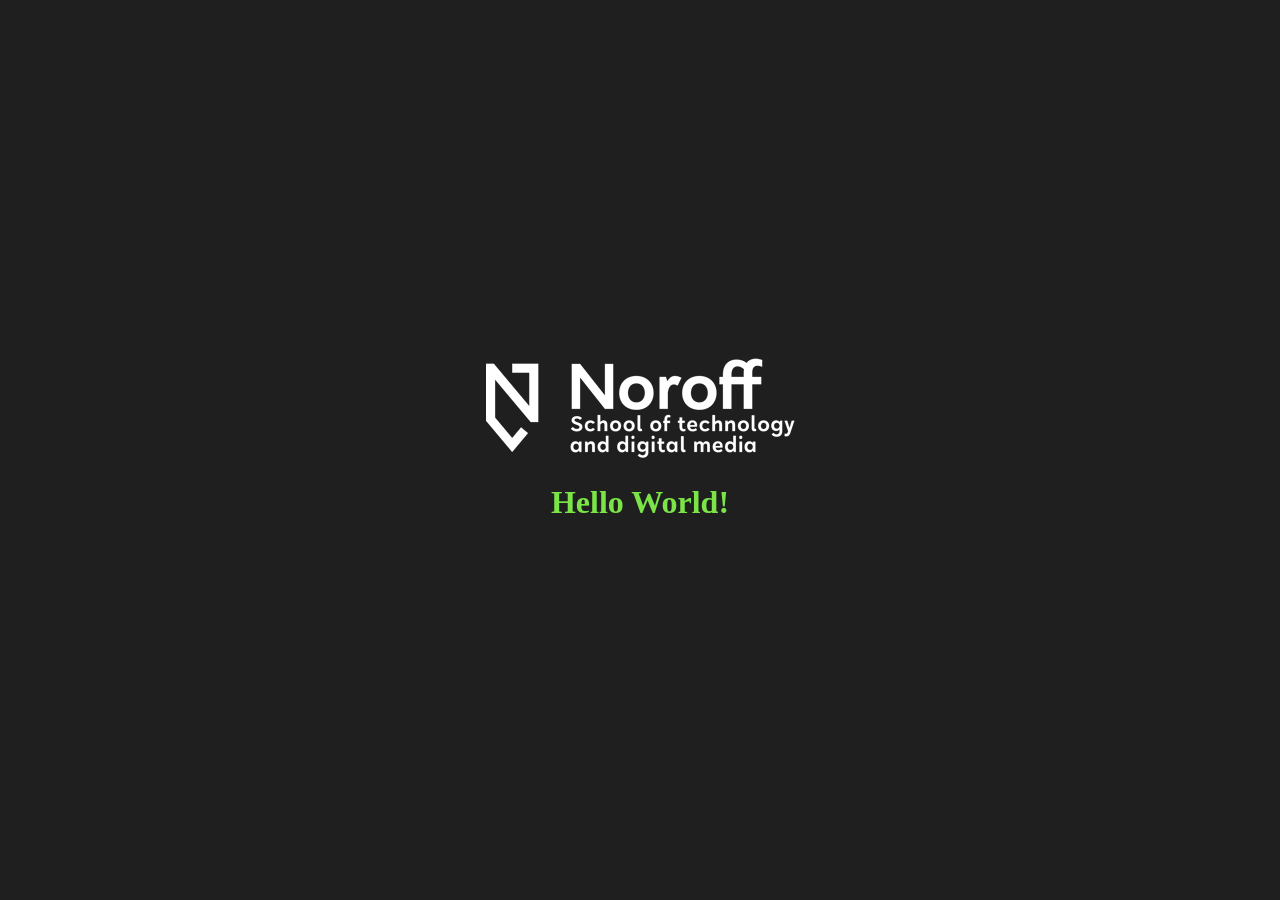
==== index.html @ 8bb773fe "Initial commit" ====
<!DOCTYPE html>
<html lang="en">
<head>
  <meta charset="UTF-8">
  <meta name="viewport" content="width=device-width, initial-scale=1.0">
  <title>Example Title, replace me!</title>
  <link rel="stylesheet" href="src/css/styles.css">
</head>
<body class="centered">
  <div>
    <img src="/assets/images/noroff-logo.png" alt="Noroff Logo">
    <h1>Hello World!</h1>
  </div>
</body>
</html>
---- src/css/styles.css ----
/* Use import to split up your CSS into manageable chunks */
@import url("./reset.css");
/* Files that are only needed to be imported are called partials */
/* These are marked with an underscore: */
@import url("./variables.css");
/* Feel free to add as many of these imports as you need */

body {
  color: var(--color-primary);
  background-color: var(--color-secondary);
}

.centered {
  display: flex;
  justify-content: center;
  align-items: center;
  justify-content: center;
  text-align: center;
}
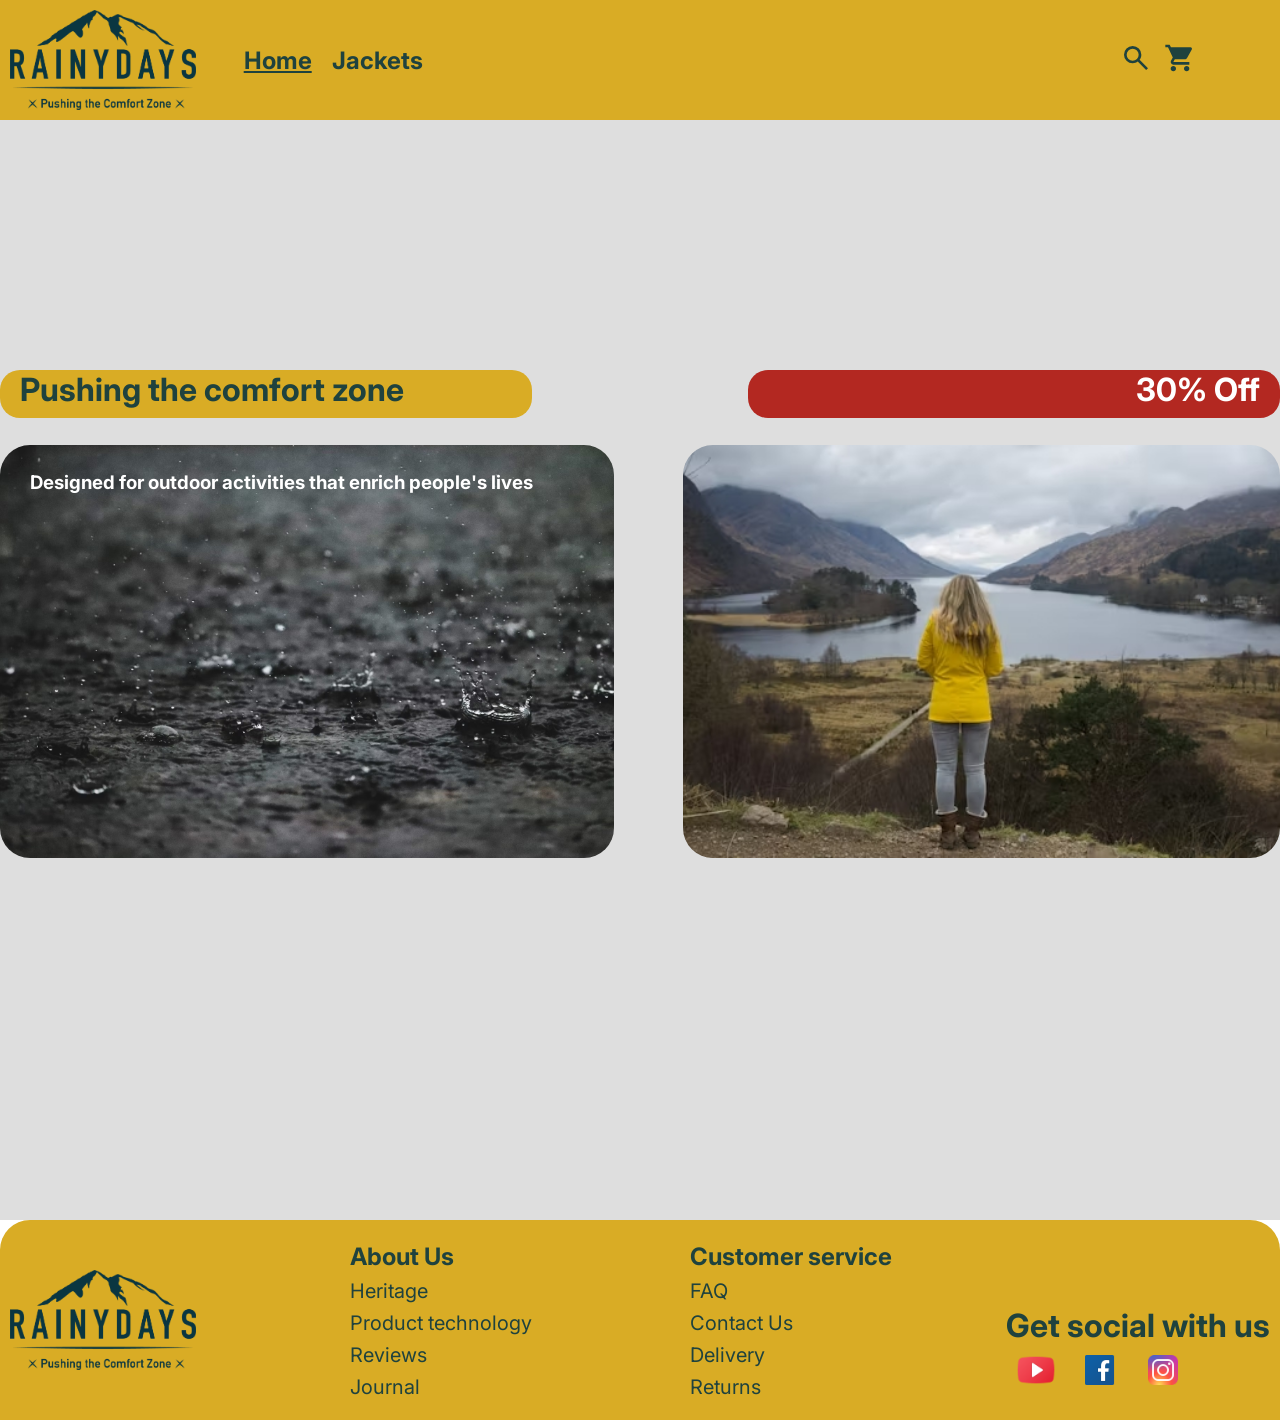
==== commit 88c686b5: "css file path update" ====
--- a/index.html
+++ b/index.html
@@ -1,15 +1,117 @@
 <!DOCTYPE html>
 <html lang="en">
-<head>
-  <meta charset="UTF-8">
-  <meta name="viewport" content="width=device-width, initial-scale=1.0">
-  <title>Example Title, replace me!</title>
-  <link rel="stylesheet" href="src/css/styles.css">
-</head>
-<body class="centered">
-  <div>
-    <img src="/assets/images/noroff-logo.png" alt="Noroff Logo">
-    <h1>Hello World!</h1>
-  </div>
-</body>
-</html>+  <head>
+    <meta charset="UTF-8" />
+    <meta name="viewport" content="width=device-width, initial-scale=1.0" />
+    <title>Rainy Days Homepage</title>
+    <meta
+      name="description"
+      content="The home page to Rainy Days jackets. Mid range prices for durable rain jackets."
+    />
+    <link href="css/styles.css" rel="stylesheet" />
+    <link rel="preconnect" href="https://fonts.googleapis.com" />
+    <link rel="preconnect" href="https://fonts.gstatic.com" crossorigin />
+    <link
+      href="https://fonts.googleapis.com/css2?family=Inter:wght@100..900&display=swap"
+      rel="stylesheet"
+    />
+  </head>
+  <body>
+    <header>
+      <img class="logo" src="images/RainyDays_Logo.png" alt="Rainy Days Logo" />
+      <nav>
+        <ul>
+          <li class="active-nav"><a href="index.html">Home</a></li>
+          <li class="hover-nav"><a href="shop.html">Jackets</a></li>
+        </ul>
+      </nav>
+      <div class="icons">
+        <svg
+          class="header-icon"
+          xmlns="http://www.w3.org/2000/svg"
+          width="1em"
+          height="1em"
+          viewBox="0 0 24 24"
+        >
+          <path
+            fill="currentColor"
+            d="m19.6 21l-6.3-6.3q-.75.6-1.725.95T9.5 16q-2.725 0-4.612-1.888T3 9.5q0-2.725 1.888-4.612T9.5 3q2.725 0 4.613 1.888T16 9.5q0 1.1-.35 2.075T14.7 13.3l6.3 6.3zM9.5 14q1.875 0 3.188-1.312T14 9.5q0-1.875-1.312-3.187T9.5 5Q7.625 5 6.313 6.313T5 9.5q0 1.875 1.313 3.188T9.5 14"
+          />
+        </svg>
+        <a href="checkout.html"
+          ><svg
+            class="header-icon"
+            xmlns="http://www.w3.org/2000/svg"
+            width="1em"
+            height="1em"
+            viewBox="0 0 24 24"
+          >
+            <path
+              fill="currentColor"
+              d="M7 22q-.825 0-1.412-.587T5 20q0-.825.588-1.412T7 18q.825 0 1.413.588T9 20q0 .825-.587 1.413T7 22m10 0q-.825 0-1.412-.587T15 20q0-.825.588-1.412T17 18q.825 0 1.413.588T19 20q0 .825-.587 1.413T17 22M5.2 4h14.75q.575 0 .875.513t.025 1.037l-3.55 6.4q-.275.5-.737.775T15.55 13H8.1L7 15h12v2H7q-1.125 0-1.7-.987t-.05-1.963L6.6 11.6L3 4H1V2h3.25z"
+            /></svg
+        ></a>
+      </div>
+    </header>
+    <main class="main-index-flex">
+      <section class="slogan">
+        <h1 class="h1-index">Pushing the comfort zone</h1>
+        <h2 class="h2-index">30% Off</h2>
+      </section>
+      <section class="homepage-images">
+        <div class="banner-index">
+          <img
+            src="images/Raindrops.jpg"
+            class="banner-image"
+            alt="Black and white picture of raindrops falling into a puddle"
+          />
+          <div class="banner-content">
+            <h3>Designed for outdoor activities that enrich people's lives</h3>
+          </div>
+        </div>
+        <img
+          src="images/RainWoman.jpg"
+          class="index-image"
+          alt="Woman standing on a hill looking over a lake surrounded by mountains"
+        />
+      </section>
+    </main>
+    <footer>
+      <img class="logo" src="images/RainyDays_Logo.png" alt="Rainy Days Logo" />
+      <ul>
+        <li class="footer-li hover-nav"><a href="about.html">About Us</a></li>
+        <li class="hover-nav">Heritage</li>
+        <li class="hover-nav">Product technology</li>
+        <li class="hover-nav">Reviews</li>
+        <li class="hover-nav">Journal</li>
+      </ul>
+      <ul>
+        <li class="footer-li hover-nav">Customer service</li>
+        <li class="hover-nav">FAQ</li>
+        <li class="hover-nav"><a href="contact.html">Contact Us</a></li>
+        <li class="hover-nav">Delivery</li>
+        <li class="hover-nav">Returns</li>
+      </ul>
+      <div class="social-media">
+        <h3>Get social with us</h3>
+        <div>
+          <img
+            class="social-media-icon"
+            src="images/youtube-icon.png"
+            alt="Youtube icon"
+          />
+          <img
+            class="social-media-icon"
+            src="images/facebook-icon.png"
+            alt="Facebook icon"
+          />
+          <img
+            class="social-media-icon"
+            src="images/instagram-icon.png"
+            alt="Instagram icon"
+          />
+        </div>
+      </div>
+    </footer>
+  </body>
+</html>
--- a/css/styles.css
+++ b/css/styles.css
@@ -0,0 +1,761 @@
+/*General*/
+
+main {
+    background-color: rgba(222, 222, 222, 1);
+    margin: 0;
+    padding: 0;
+    min-height: 100vh;
+    display: flex;
+    flex-direction: column;
+}
+
+body {
+    margin: 0;
+    padding: 0;
+    font-family: inter, Arial, Helvetica, sans-serif;
+}
+
+header {
+    height: 100px;
+    background-color: rgba(217, 172, 37, 1);
+    color: rgba(31, 66, 62, 1);
+    display: flex;
+    align-items: center;
+    justify-content: space-between;
+    padding: 10px;
+
+}
+
+nav li {
+    display: inline-block;
+    font-size: 1.5rem;
+    font-weight: 700;
+    padding: 8px;
+}
+
+nav {
+    flex: 1;
+}
+
+a {
+    text-decoration: none;
+    color: rgba(31, 66, 62, 1);
+}
+
+.logo {
+    height: 100px;
+
+}
+
+footer {
+
+    background-color: rgba(217, 172, 37, 1);
+    color: rgba(31, 66, 62, 1);
+    height: 180px;
+    display: flex;
+    justify-content: space-between;
+    align-items: center;
+    padding: 10px;
+    border-top-left-radius: 30px;
+    border-top-right-radius: 30px;
+    margin-top: auto;
+
+}
+
+footer ul {
+    list-style-type: none;
+    font-size: 1.25rem;
+}
+
+footer h3 {
+    margin-top: 70px;
+    font-size: 2rem;
+    margin-bottom: -5px;
+}
+
+footer li {
+    padding: 4px;
+}
+
+.header-icon {
+    height: 32px;
+    width: 32px;
+    color: rgba(31, 66, 62, 1);
+    padding: 4px;
+}
+
+.icons {
+    margin-right: 70px;
+}
+
+.social-media-icon {
+    padding: 10px;
+    width: 15%;
+}
+
+.footer-li {
+    font-size: 1.5rem;
+    font-weight: 700;
+}
+
+.active-nav {
+    text-decoration: underline;
+    text-decoration-color: rgba(31, 66, 62, 1);
+}
+
+.hover-nav:hover {
+    text-decoration: underline;
+    text-decoration-color: rgba(31, 66, 62, 1);
+    cursor: pointer;
+}
+
+/*Checkout success*/
+
+.checkout-success-h1 {
+    font-size: 2.5rem;
+}
+
+.order-confirmation {
+    font-size: 1.5rem;
+}
+
+.cta-checkout-success {
+    background-color: rgba(95, 173, 86, 1);
+    padding: 10px 30px;
+    font-size: 2rem;
+    color: black;
+    border-radius: 30px;
+}
+
+.cta-checkout-success:hover {
+    opacity: 0.8;
+    cursor: pointer;
+}
+
+.checkout-success-checkmark {
+    width: 92px;
+    height: 92px;
+    color: rgba(95, 173, 86, 1);
+    border-radius: 46px;
+    border: 1px solid rgba(95, 173, 86, 1);
+
+}
+
+.checkout-success-flex {
+    display: flex;
+    justify-content: center;
+    align-items: center;
+}
+
+.checkout-success-section {
+    display: flex;
+    flex-direction: column;
+    align-items: center;
+}
+
+
+/*About Us*/
+
+.section-about-flex {
+    display: flex;
+    flex-direction: column;
+    align-items: center;
+    text-align: center;
+    margin: 5%;
+}
+
+.about-image {
+    width: 100%;
+    height: 500px;
+    object-fit: cover;
+    margin-bottom: 50px;
+}
+
+.article-about-us {
+    line-height: 35px;
+    font-size: 1.5rem;
+    width: 70%;
+}
+
+.h1-about-us {
+    font-size: 2.5rem;
+    position: relative;
+    left: 5%;
+}
+
+.h2-about-us {
+    font-size: 2rem;
+}
+
+/*Contact Us*/
+
+.form-input {
+    display: block;
+    background-color: rgba(222, 222, 222, 1);
+    width: 25rem;
+    height: 1rem;
+    border: 1px solid black;
+    border-radius: 5px;
+    margin-bottom: 8px;
+}
+
+.h1-contact {
+    font-size: 2rem;
+}
+
+.h2-contact {
+    font-size: 1.5rem;
+    font-weight: 300;
+}
+
+form label {
+    font-size: 1rem;
+}
+
+.description-contact {
+    padding-bottom: 100px;
+    margin-bottom: 20px;
+}
+
+
+.cta-contact-us {
+    background-color: rgba(95, 173, 86, 1);
+    padding: 10px 60px;
+    border-width: 0px;
+    border-radius: 10px;
+    font-size: 1rem;
+    font-weight: lighter;
+}
+
+.cta-contact-us:hover {
+    opacity: 0.8;
+    cursor: pointer;
+}
+
+.section-contact-flex {
+    display: flex;
+    flex-direction: column;
+    align-items: center;
+}
+
+
+
+/*Shop*/
+
+.product-img-shop {
+    width: 70%;
+    height: 50%;
+    border: 1px solid black;
+    object-fit: contain;
+}
+
+.product-name-shop {
+    font-size: 2rem;
+    font-weight: bold;
+}
+
+.product-price-shop {
+    font-size: 1.5rem;
+    font-weight: 300;
+}
+
+.cta-shop {
+    background-color: rgba(95, 173, 86, 1);
+    font-size: 1.5rem;
+    border: none;
+    border-radius: 20px;
+    padding: 5px 30px;
+}
+
+.cta-shop:hover {
+    opacity: 0.8;
+    cursor: pointer;
+}
+
+.grid-container-shop {
+    padding: 5%;
+    display: grid;
+    grid-template-columns: 1fr 1fr 1fr;
+    row-gap: 100px;
+    column-gap: 40px;
+}
+
+/*Homepage*/
+
+.banner-index {
+    position: relative;
+    height: auto;
+    width: 80%;
+}
+
+.banner-image {
+    width: 90%;
+    height: 100%;
+    object-fit: cover;
+    object-position: center;
+    border-radius: 30px;
+}
+
+.banner-content {
+    position: absolute;
+    inset: 0;
+    padding: 0.5rem;
+    display: flex;
+    align-items: start;
+    justify-content: center;
+    font-size: 1.5rem;
+    color: white;
+    width: 90%;
+}
+
+.index-image {
+    width: 70%;
+    height: auto;
+    object-fit: cover;
+    object-position: center;
+    border-radius: 30px;
+}
+
+.h1-index {
+    background-color: rgba(217, 172, 37, 1);
+    color: rgba(31, 66, 62, 1);
+    font-size: 2.5rem;
+    width: 35%;
+    height: 3rem;
+    margin-top: 50px;
+    padding-left: 20px;
+    border-radius: 20px;
+}
+
+.h2-index {
+    background-color: rgba(179, 40, 33, 1);
+    color: white;
+    font-size: 2.5rem;
+    text-align: right;
+    width: 35%;
+    height: 3rem;
+    margin-top: 50px;
+    padding-right: 20px;
+    border-radius: 20px;
+}
+
+.slogan {
+    display: flex;
+    justify-content: space-between;
+}
+
+.homepage-images {
+    display: flex;
+    justify-content: space-between;
+}
+
+/*Product page*/
+
+.product-image {
+    width: 65%;
+}
+
+.size-button {
+    width: 5rem;
+    height: 5rem;
+    border-radius: 50%;
+    border: none;
+    background-color: black;
+    color: white;
+}
+
+.size-button:hover {
+    opacity: 0.8;
+    cursor: pointer;
+}
+
+.cta-product {
+    background-color: rgba(95, 173, 86, 1);
+    border: none;
+    font-size: 1.5rem;
+    padding: 10px 30px;
+    border-radius: 30px;
+}
+
+.cta-product:hover {
+    opacity: 0.8;
+    cursor: pointer;
+}
+
+.article-product {
+    line-height: 30px;
+    font-size: 1.5rem;
+    font-weight: 300;
+    width: 65%;
+
+}
+
+.h1-product {
+    font-size: 2.5rem;
+    margin: 0;
+}
+
+.h2-product {
+    font-size: 2rem;
+}
+
+.main-grid-product {
+    display: grid;
+    grid-template-columns: 1fr 1fr;
+    padding: 7%;
+}
+
+.product-sizes-flex {
+    display: flex;
+    flex-direction: column;
+    align-items: center;
+    gap: 3rem;
+}
+
+.buttons-container {
+    display: flex;
+    flex-direction: row;
+    width: 60%;
+    justify-content: space-around;
+}
+
+/*Checkout page*/
+
+.main-grid-checkout {
+    display: grid;
+    grid-template-columns: 1fr 1fr;
+    padding: 7%;
+}
+
+.checkout-input {
+    width: 300px;
+}
+
+.order-summary-section {
+    border: 1px solid black;
+    height: 40%;
+    width: 80%;
+    border-radius: 15px;
+}
+
+.summary-image {
+    width: 30%;
+}
+
+.order-info {
+    display: flex;
+    align-items: center;
+    justify-content: space-around;
+}
+
+.h3-checkout {
+    text-align: center;
+    border-bottom: 1px solid black;
+    padding-bottom: 5px;
+    font-size: 1.5rem;
+}
+
+.order-price {
+    display: flex;
+    justify-content: space-around;
+    border-top: 1px solid black;
+    font-size: 1.5rem;
+    font-weight: bold;
+}
+
+.jacket-info {
+    font-size: 1rem;
+}
+
+.jacket-price {
+    font-size: 1.5rem;
+}
+
+.cta-checkout {
+    width: 30%;
+    background-color: rgba(95, 173, 86, 1);
+    color: black;
+    padding: 10px 25px;
+    text-align: center;
+    border-radius: 20px;
+    font-size: 1.5rem;
+    margin-top: 15px;
+}
+
+.cta-checkout:hover {
+    opacity: 0.8;
+    cursor: pointer;
+}
+
+.section-flex-checkout {
+    display: flex;
+    flex-direction: column;
+}
+
+@media (min-width: 300px) and (max-width: 600px) {
+
+    .h1-index {
+        font-size: 1rem;
+    }
+
+    .h2-index {
+        font-size: 1.5rem;
+    }
+
+    .homepage-images {
+        flex-direction: column;
+        gap: 30px;
+    }
+
+    .banner-content {
+        font-size: 0.7rem;
+        width: 120%;
+    }
+
+    .banner-image {
+        width: 120%;
+    }
+
+    .index-image {
+        width: 95%;
+    }
+
+    .icons {
+        margin-right: 0;
+    }
+
+    footer {
+        flex-direction: column;
+        align-items: start;
+        height: auto;
+    }
+
+    footer ul {
+        font-size: 1rem;
+
+    }
+
+    .logo {
+        width: 20%;
+        height: auto;
+    }
+
+    footer h3 {
+        font-size: 1.50rem;
+    }
+
+    .h1-about-us {
+        font-size: 2rem;
+    }
+
+    .h2-about-us {
+        font-size: 1.5rem;
+    }
+
+    .article-about-us {
+        font-size: 1rem;
+    }
+
+    .about-image {
+        height: 250px;
+    }
+
+    nav li {
+        font-size: 1.25rem;
+        display: block;
+    }
+
+    .cta-checkout-success {
+        font-size: 1rem;
+    }
+
+    .checkout-success-h1 {
+        font-size: 1.5rem;
+    }
+
+    .order-confirmation {
+        font-size: 0.8rem;
+    }
+
+    .h1-contact {
+        font-size: 1.5rem;
+    }
+
+    .h2-contact {
+        font-size: 1.2rem;
+    }
+
+    .form-input {
+        width: 15rem;
+    }
+
+    .grid-container-shop {
+        display: flex;
+        flex-direction: column;
+    }
+
+    .product-name-shop {
+        font-size: 1.5rem;
+    }
+
+    .product-price-shop {
+        font-size: 1.5rem;
+    }
+
+    .cta-shop {
+        font-size: 1.2rem;
+    }
+
+    .main-grid-product {
+        display: flex;
+        flex-direction: column;
+        gap: 3rem;
+    }
+
+    .cta-product {
+        font-size: 1.2rem;
+    }
+
+    .size-button {
+        width: 2.5rem;
+        height: 2.5rem;
+    }
+
+    .h1-product {
+        font-size: 2rem;
+    }
+
+    .h2-product {
+        font-size: 1.5rem;
+    }
+
+    .article-product {
+        font-size: 1rem;
+    }
+
+    .main-grid-checkout {
+        display: flex;
+        flex-direction: column;
+        gap: 3rem;
+    }
+
+    .cta-checkout {
+        font-size: 1rem;
+        width: 8rem;
+    }
+
+    .h3-checkout {
+        font-size: 1.2rem;
+    }
+
+    .order-price {
+        font-size: 1.2rem;
+    }
+
+}
+
+@media (min-width: 601px) and (max-width: 900px) {
+
+    .logo {
+        width: 25%;
+        height: auto;
+    }
+
+    footer h3 {
+        font-size: 1.2rem;
+    }
+
+    .checkout-success-h1 {
+        font-size: 2rem;
+    }
+
+    .main-grid-checkout {
+        padding: 0;
+        gap: 10px;
+        padding-top: 10px;
+        padding-left: 10px;
+    }
+
+    .cta-checkout {
+        font-size: 1rem;
+        width: 40%;
+    }
+
+    .main-grid-product {
+        padding: 2%;
+        padding-top: 20px;
+    }
+
+    .article-product {
+        width: 100%;
+    }
+
+    .size-button {
+        width: 3rem;
+        height: 3rem;
+        border-radius: 50%;
+    }
+
+    .grid-container-shop {
+        grid-template-columns: 1fr 1fr;
+        padding: 2%;
+    }
+
+    .product-name-shop {
+        font-size: 1.5rem;
+    }
+
+    .h1-index {
+        font-size: 1.2rem;
+    }
+
+    .h2-index {
+        font-size: 2rem;
+    }
+
+    .homepage-images {
+        flex-direction: column;
+        gap: 30px;
+    }
+
+    .banner-content {
+        font-size: 1.2rem;
+        width: 120%;
+    }
+
+    .banner-image {
+        width: 120%;
+    }
+
+    .index-image {
+        width: 95%;
+        padding-bottom: 20px;
+    }
+
+}
+
+@media (min-width: 901px) and (max-width: 1300px) {
+
+    .h1-index {
+        font-size: 2rem;
+        width: 40%;
+    }
+
+    .h2-index {
+        font-size: 2rem;
+        width: 40%;
+    }
+
+    .banner-content {
+        font-size: 1rem;
+        width: 80%;
+    }
+
+    .main-index-flex {
+        padding-top: 200px;
+    }
+
+    .cta-checkout {
+        width: 50%;
+    }
+}
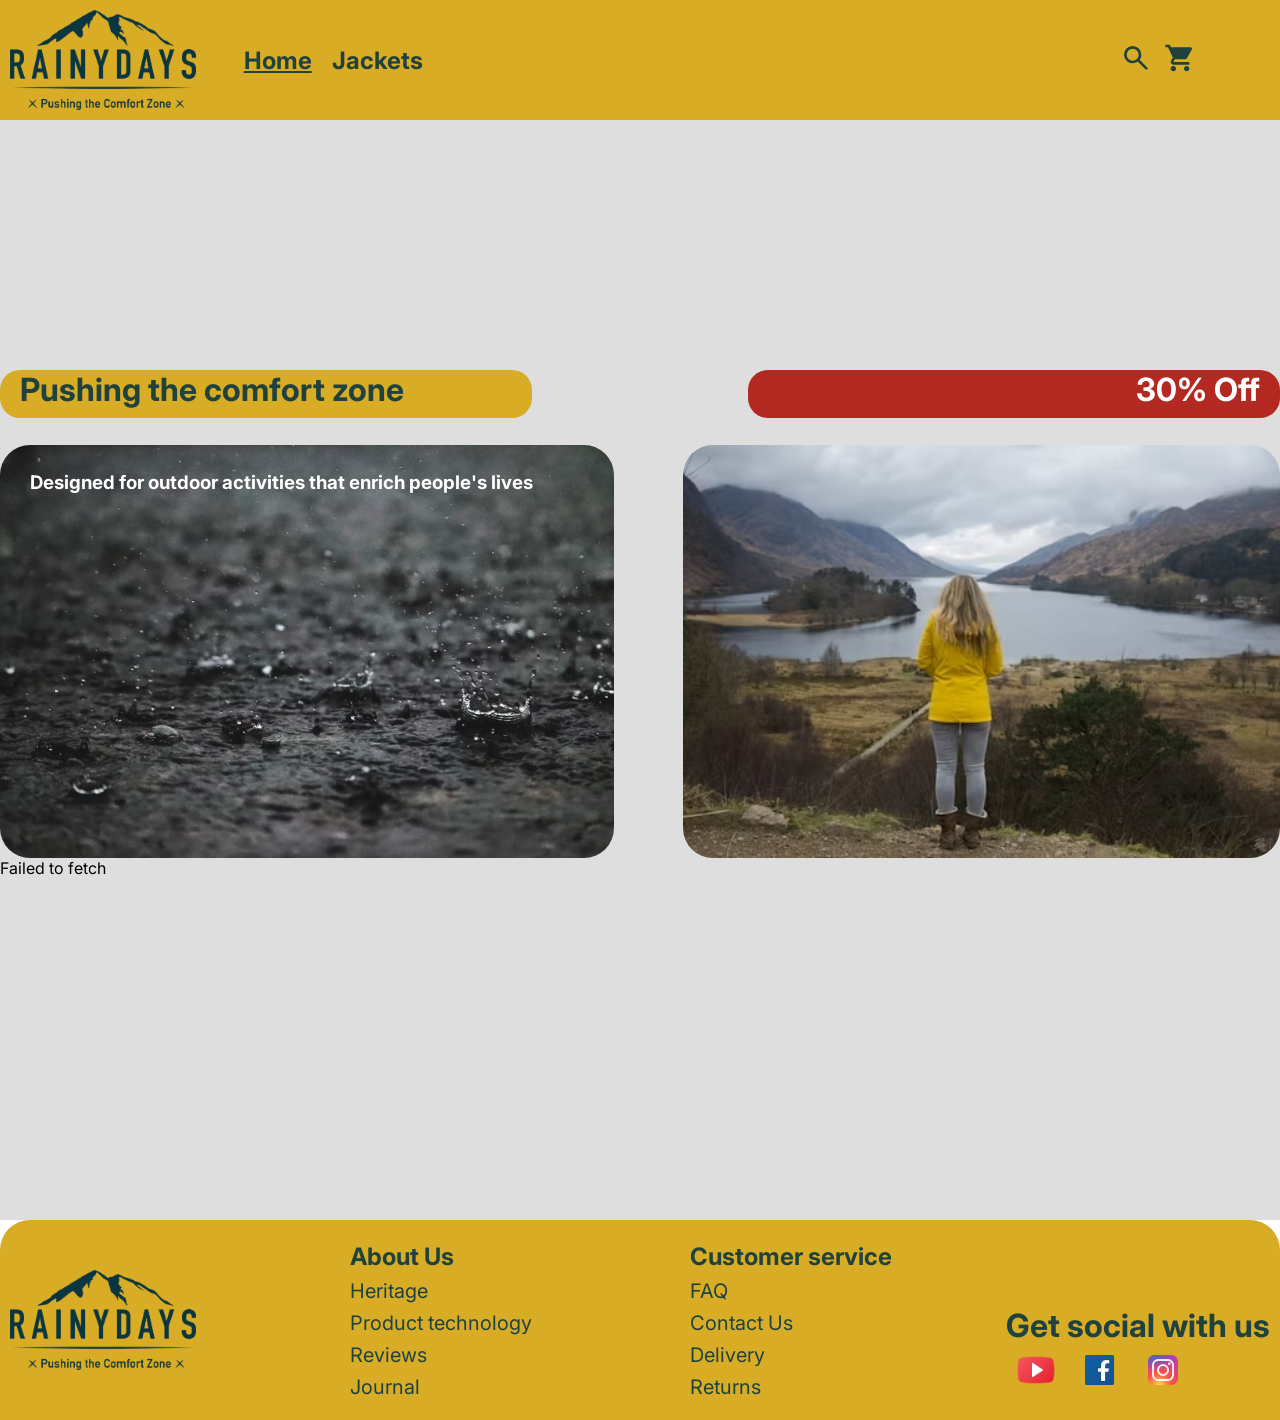
==== commit c3105ad0: "folders/fetching/creating html/" ====
--- a/index.html
+++ b/index.html
@@ -15,6 +15,7 @@
       href="https://fonts.googleapis.com/css2?family=Inter:wght@100..900&display=swap"
       rel="stylesheet"
     />
+    <script src="js/script.js" type="module"></script>
   </head>
   <body>
     <header>
@@ -49,8 +50,9 @@
             <path
               fill="currentColor"
               d="M7 22q-.825 0-1.412-.587T5 20q0-.825.588-1.412T7 18q.825 0 1.413.588T9 20q0 .825-.587 1.413T7 22m10 0q-.825 0-1.412-.587T15 20q0-.825.588-1.412T17 18q.825 0 1.413.588T19 20q0 .825-.587 1.413T17 22M5.2 4h14.75q.575 0 .875.513t.025 1.037l-3.55 6.4q-.275.5-.737.775T15.55 13H8.1L7 15h12v2H7q-1.125 0-1.7-.987t-.05-1.963L6.6 11.6L3 4H1V2h3.25z"
-            /></svg
-        ></a>
+            />
+          </svg>
+        </a>
       </div>
     </header>
     <main class="main-index-flex">
@@ -74,6 +76,11 @@
           class="index-image"
           alt="Woman standing on a hill looking over a lake surrounded by mountains"
         />
+      </section>
+      <section>
+        <div id="jackets-container" class="jackets-container">
+          <p>Loading jackets...</p>
+        </div>
       </section>
     </main>
     <footer>
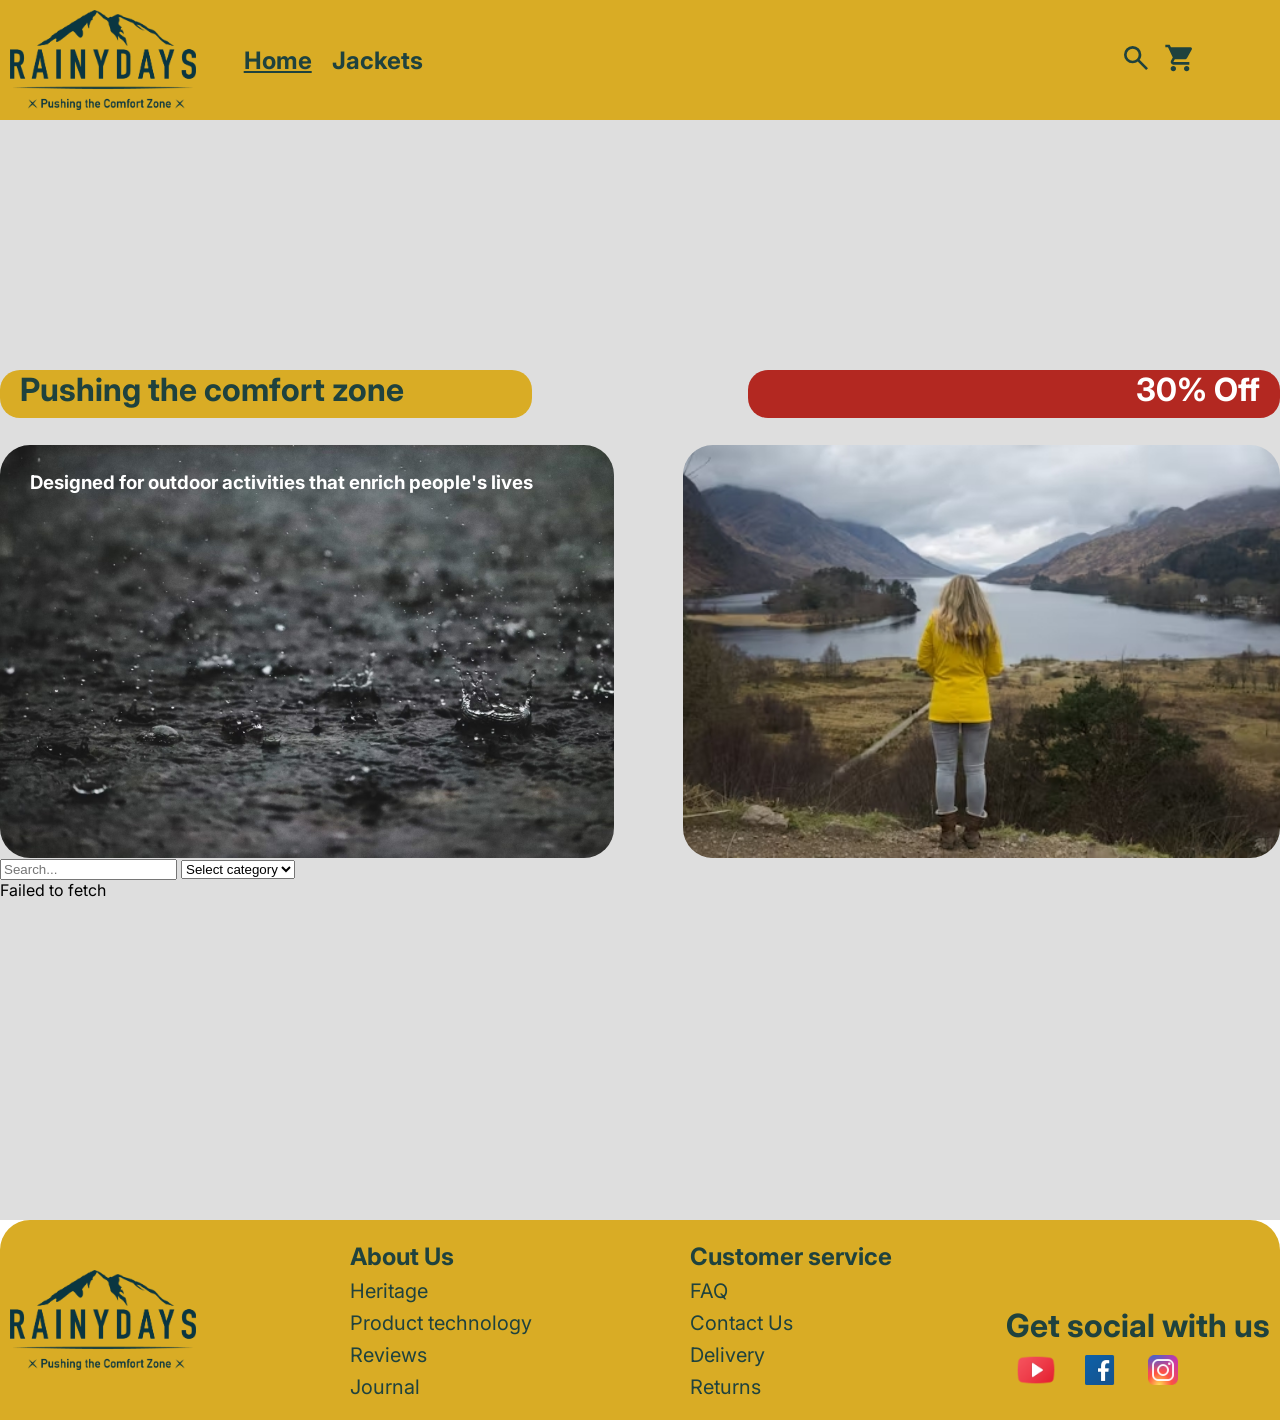
==== commit eb2bdea0: "filtered jackets" ====
--- a/index.html
+++ b/index.html
@@ -78,6 +78,12 @@
         />
       </section>
       <section>
+        <input id="search" placeholder="Search..." />
+        <select id="category">
+          <option value="">Select category</option>
+          <option value="male">Male</option>
+          <option value="female">Female</option>
+        </select>
         <div id="jackets-container" class="jackets-container">
           <p>Loading jackets...</p>
         </div>
--- a/css/styles.css
+++ b/css/styles.css
@@ -758,4 +758,12 @@
     .cta-checkout {
         width: 50%;
     }
+}
+
+
+/*JAVASCRIPT*/
+
+a.jacket {
+    display: block;
+
 }
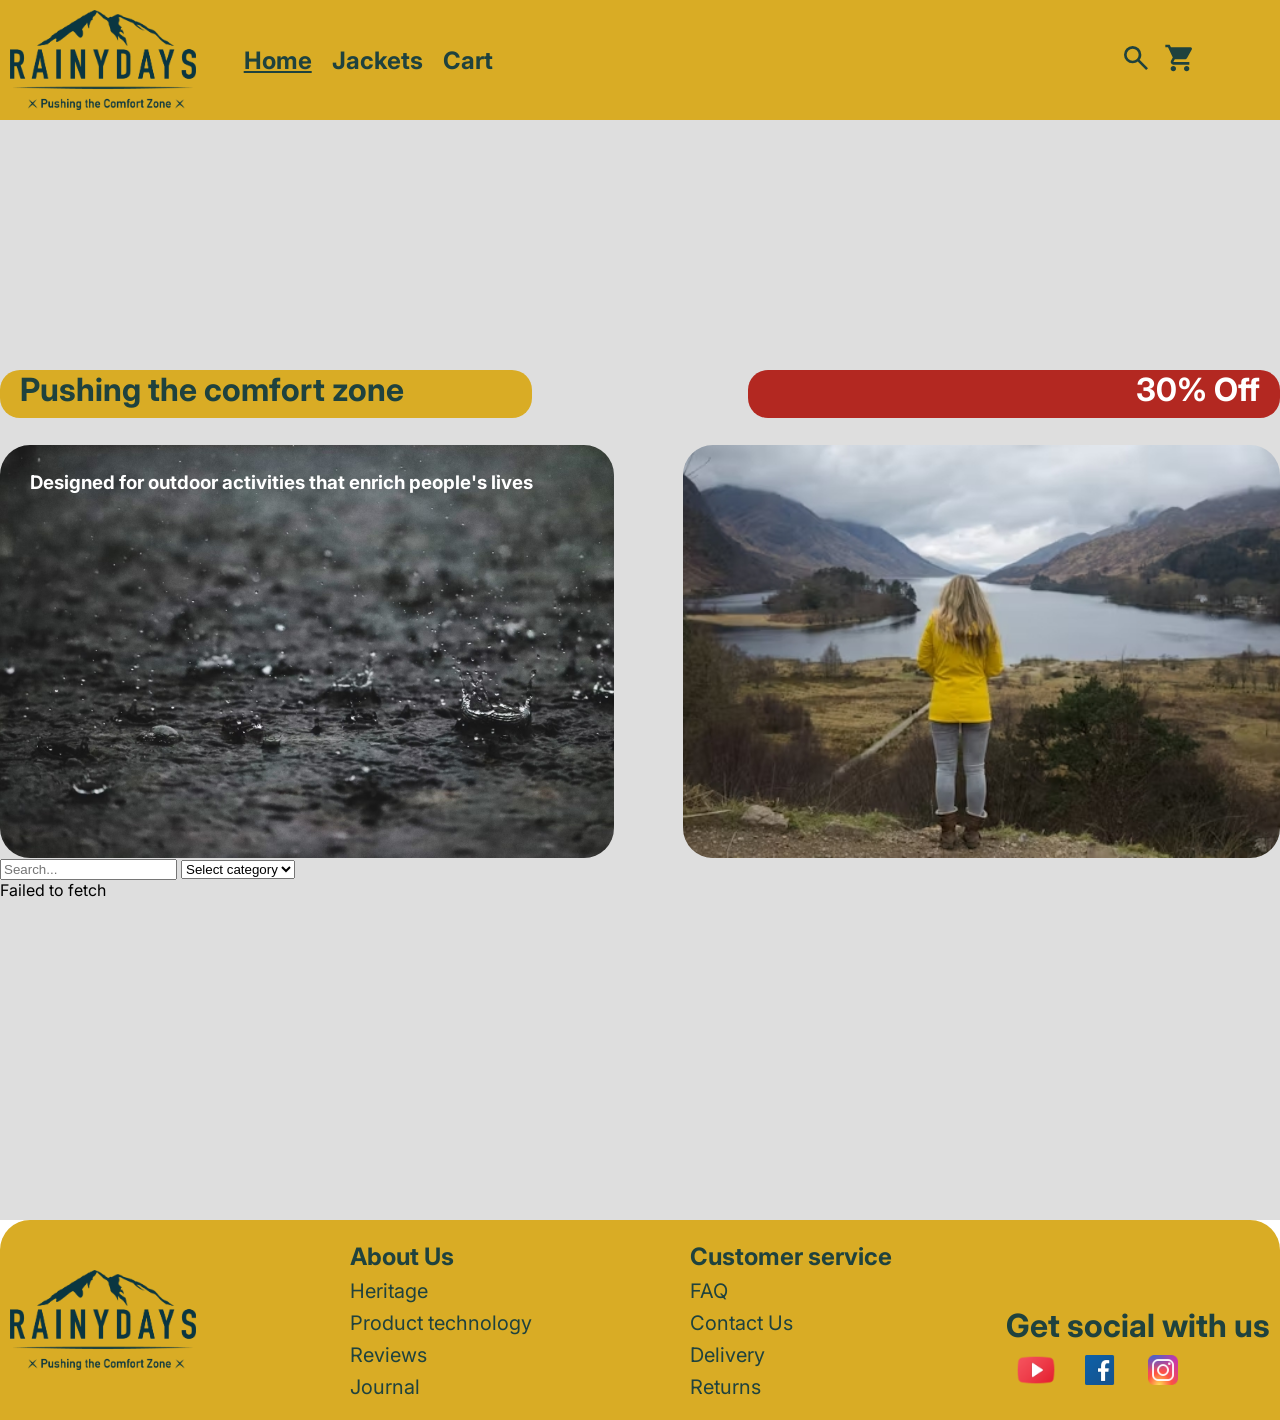
==== commit a70a8644: "tidy up finishing up code" ====
--- a/index.html
+++ b/index.html
@@ -24,6 +24,7 @@
         <ul>
           <li class="active-nav"><a href="index.html">Home</a></li>
           <li class="hover-nav"><a href="shop.html">Jackets</a></li>
+          <li class="hover-nav"><a href="cart.html">Cart</a></li>
         </ul>
       </nav>
       <div class="icons">
--- a/css/styles.css
+++ b/css/styles.css
@@ -766,4 +766,26 @@
 a.jacket {
     display: block;
 
+}
+
+i {
+    font-size: 3rem;
+
+    &.green {
+        color: green;
+    }
+}
+
+.jackets-container {
+    display: grid;
+    grid-template-columns: repeat(auto-fit, minmax(300px, 1fr));
+    grid-gap: 1rem;
+}
+
+.image-size {
+    width: 60%;
+}
+
+.image-size-details {
+    width: 20%;
 }
